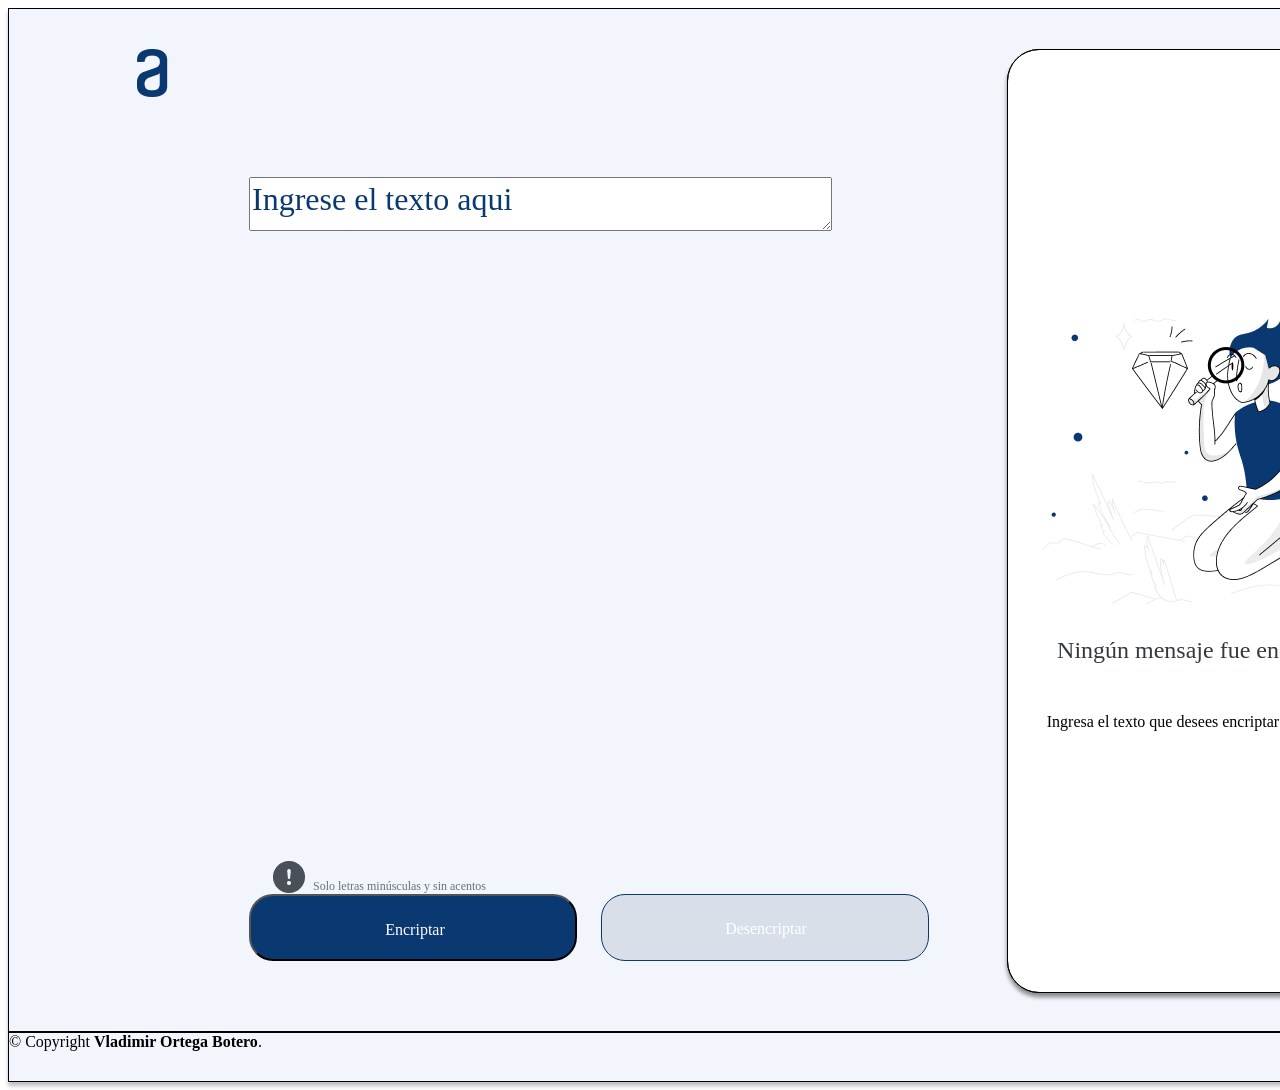
==== index.html @ 9655510b "modificacion nombre archivo principal html" ====
<!DOCTYPE html>
<html>

<head>
    <meta charset='utf-8'>
    <meta http-equiv='X-UA-Compatible' content='IE=edge'>
    <title>Proyecto Ecriptador- Desafio 01</title>
    <meta name='viewport' content='width=device-width, initial-scale=1'>
    <link rel='stylesheet' href='css/estilo.css'>
    <link rel='shortcut icon' href='img/alura.png'>

    <script src='main.js'></script>
</head>

<body>
    <main>


        <div class="fondo-encriptador">
            <img class="logo" src="/img/letra_alura.png">
            <div class="frame3">

                <button class="boton1" id="encriptar" onclick="mostrarTexto()">
                    <div class="textobtn1">
                        Encriptar
                    </div>

                </button>
                <button class="boton2" id="desencriptar" onclick="">
                    <div class="textobtn2">
                        Desencriptar
                    </div>

                </button>


            </div>
            <div class="frame6">
                <div class="frame1">
                    <img class="vector" src="/img/vector.png">
                    <div class="textovector"> Solo letras minúsculas y sin acentos
                    </div>
                </div>
            </div>





            <div class="frame16">
                <div class="rectangulo1">
                </div>
                <div class="frame11">
                    <div class="resultado" id="div-resultado" style="display:none">
                        <textarea id="mensaje" style="display:none"></textarea>

                        <div id="resultado" class="resultado" ></div>

                        <button class="btn-copiar" id="copiar">Copiar</button>

                    </div>

                </div>

                <div class="rectangulo2" id="mostrarTexto">
                    <img class="imagen1" src="/img/ImagenFondo.png">
                    <div class="frame5">

                        <div class="texto1Frame5">
                            Ningún mensaje fue encontrado
                        </div>
                        <div class="texto2Frame5">
                            Ingresa el texto que desees encriptar o desencriptar
                        </div>

                    </div>

                </div>

            </div>





            <textarea class="textoPrinicipal" id="texto" name="textarea" rows="10"
                cols="50">Ingrese el texto aqui</textarea>


        </div>
        <div class="rodapie">

            © Copyright <strong><span>Vladimir Ortega Botero</span></strong>.


        </div>
        <script>


            var codigos = {
                e: 'enter',
                i: 'imes',
                a: 'ai',
                o: 'ober',
                u: 'ufat'
            }

            function mostrarTexto(texto) {
                var divResultado = document.getElementById('div-resultado');
                var divInicial = document.getElementById('mostrarTexto');

                document.getElementById('mensaje').value = texto;
                document.getElementById('resultado').innerText = texto;
                document.getElementById('texto').value = '';

                divResultado.removeAttribute('style');
                divInicial.setAttribute('style', 'display: none');
            }

            function encriptar() {
                var texto = document.getElementById('texto').value.toLowerCase();
                var newTexto = '';
                var txt;
                if (texto && texto != ' ') {

                    for (var i = 0; i < texto.length; i++) {

                        for (var ky in codigos) {
                            if (texto[i] == ky) {
                                txt = codigos[ky];
                                break;
                            } else {
                                txt = texto[i];
                            }
                        }
                        newTexto = newTexto + txt;
                    }

                    mostrarTexto(newTexto);

                } else {
                    alert('Ingrese un texto');
                }

            }

            function desencriptar() {

                var texto = document.getElementById('texto').value.toLowerCase();
                var newTexto = '';
                var letra;

                if (texto && texto != ' ') {
                    while (texto.length > 0) {
                        var contador = 0;
                        for (var ky in codigos) {
                            if (codigos.hasOwnProperty(ky)) {
                                if (texto[0] == ky) {
                                    if (texto.substring(0, codigos[ky].length) == codigos[ky]) {
                                       
                                        letra = ky;
                                        
                                        texto = texto.slice(codigos[ky].length);

                                    } else {
                                        letra = texto[0];
                                        texto = texto.slice(1);
                                    }

                                    contador++;

                                    break;
                                }
                            }
                        }

                        if (contador === 0) {
                            letra = texto[0];
                            texto = texto.slice(1);
                        }

                        newTexto = newTexto + letra;
                    }

                    mostrarTexto(newTexto);

                } else {
                    alert('Ingrese un texto para continuar');
                }

            }

            function copyText() {
                var copyText = document.getElementById("mensaje").value;
                navigator.clipboard.writeText(copyText).then(() => {
                    alert("Texto copiado, precione las teclas CTRL + V para pegar el texto!");
                    
                    document.getElementById("texto").focus();
                });
            }

            var btnEncriptar = document.getElementById('encriptar');
            var btnDesencriptar = document.getElementById('desencriptar');
            var btnCopiar = document.getElementById('copiar');

            btnEncriptar.onclick = encriptar;
            btnDesencriptar.onclick = desencriptar;
            btnCopiar.onclick = copyText;


        </script>

    </main>





</body>


</html>
---- css/estilo.css ----
.fondo-encriptador{/* Desktop - 1 */
box-sizing: border-box;
position: relative;
width: 1440px;
height: 1024px;
background: #F3F5FC;
border: 1px solid #000000;
box-shadow: 0px 4px 4px rgba(0, 0, 0, 0.25); }

.logo{
    /*Logo */
position: absolute;
width: 120px;
height: 48px;
left: 84px;
top: 40px;}


.frame3{

/* Frame 3 */


position: absolute;
width: 680px;
height: 67px;
left: 240px;
top: 885px;


}

.boton1{
position: absolute;
width: 328px;
height: 67px;
left: 0px;
top: 0px;

background: #0A3871;
border-radius: 24px;
}

.boton2{
box-sizing: border-box;
position: absolute;
width: 328px;
height: 67px;
left: 352px;
top: 0px;
background: #D8DFE8;
border: 1px solid #0A3871;
border-radius: 24px;
}
.textobtn1{
position: absolute;
width: 280px;
height: 19px;
left: 24px;
top: 24px;
font-family: 'Inter';
font-style: normal;
font-weight: 400;
font-size: 16px;
line-height: 19px;
/* or 121% */
text-align: center;
color: #FFFFFF;
}
.textobtn2{
position: absolute;
width: 280px;
height: 19px;
left: 24px;
top: 24px;
font-family: 'Inter';
font-style: normal;
font-weight: 400;
font-size: 16px;
line-height: 19px;
/* or 121% */
text-align: center;
color: #FFFFFF;
}
.frame6{
position: absolute;
width: 229px;
height: 18px;
left: 264px;
top: 867px;
    
}
.frame1{
position: absolute;
width: 16px;
height: 16px;
left: 0px;
top: 1px;
}
.vector{
position: absolute;
left: 0%;
right: 0%;
top: 10;
bottom: 0%;

}

.textovector{
position: absolute;
width: 205px;
height: 18px;
left: 24px;
top: 0px;

font-family: 'Inter';
font-style: normal;
font-weight: 400;
font-size: 12px;
line-height: 18px;
/* identical to box height, or 150% */

text-align: center;

color: rgba(73, 80, 87, 0.8);    
}

.rectangulo1{
box-sizing: border-box;

position: absolute;
width: 400px;
height: 944px;
left: 0px;
top: 0px;
background: #FFFFFF;
border: 1px solid #000000;
box-shadow: 0px 4px 4px rgba(0, 0, 0, 0.25);
border-radius: 32px;
}

.rectangulo2{
box-sizing: border-box;
    
position: absolute;
width: 400px;
height: 944px;
left: 0px;
top: 0px;
    
border: 1px solid #000000;
box-shadow: 0px 4px 4px rgba(0, 0, 0, 0.25);
border-radius: 32px;
}
.imagen1{
position: absolute;
width: 336px;
height: 304px;
left: 34px;
top: 250px;
}
.frame5{
position: absolute;
width: 336px;
height: 122px;
left: 34px;
top: 586px;
}
.texto1Frame5{
position: absolute;
width: 336px;
height: 58px;
left: 0px;
top: 0px;

font-family: 'Inter';
font-style: normal;
font-weight: 400;
font-size: 24px;
line-height: 29px;
/* or 120% */

text-align: center;

color: #343A40;

}
.texto2Frame5{
position: absolute;
width: 336px;
height: 48px;
left: 0px;
top: 74px;
font-family: 'Inter';
font-style: normal;
font-weight: 400;
font-size: 16px;
line-height: 24px;
/* or 150% */
text-align: center;
color: #000000;

}
.textoPrinicipal{
position: absolute;
width: 577px;
height: 48px;
left: 240px;
top: 168px;

font-family: 'Inter';
font-style: normal;
font-weight: 400;
font-size: 32px;
line-height: 39px;

color: #0A3871;
}

.rodapie { 
box-sizing: border-box;
position: relative;
width: 1440px;
height: 50px;
background: #F3F5FC;
border: 1px solid #000000;
box-shadow: 0px 4px 4px rgba(0, 0, 0, 0.25); 
}
.frame16{
position: absolute;
width: 400px;
height: 944px;
left: 998px;
top: 40px;  
}


.resultado{
position: relative;
width: 336px;
height: 58px;
left: 0px;
top: 0px;

font-family: 'Inter';
font-style: normal;
font-weight: 400;
font-size: 24px;
line-height: 29px;
/* or 120% */

text-align: center;

color: #343A40;
}

.frame11{
position: absolute;
width: 336px;
height: 122px;
left: 34px;
top: 65px;

}

.btn-copiar{
box-sizing: border-box;

position: absolute;
width: 265px;
height: 67px;
left: 29px;
top: 738px;
    
background: #FFFFFF;
border: 1px solid #0A3871;
box-shadow: 0px 4px 4px rgba(0, 0, 0, 0.25);
border-radius: 32px;

}
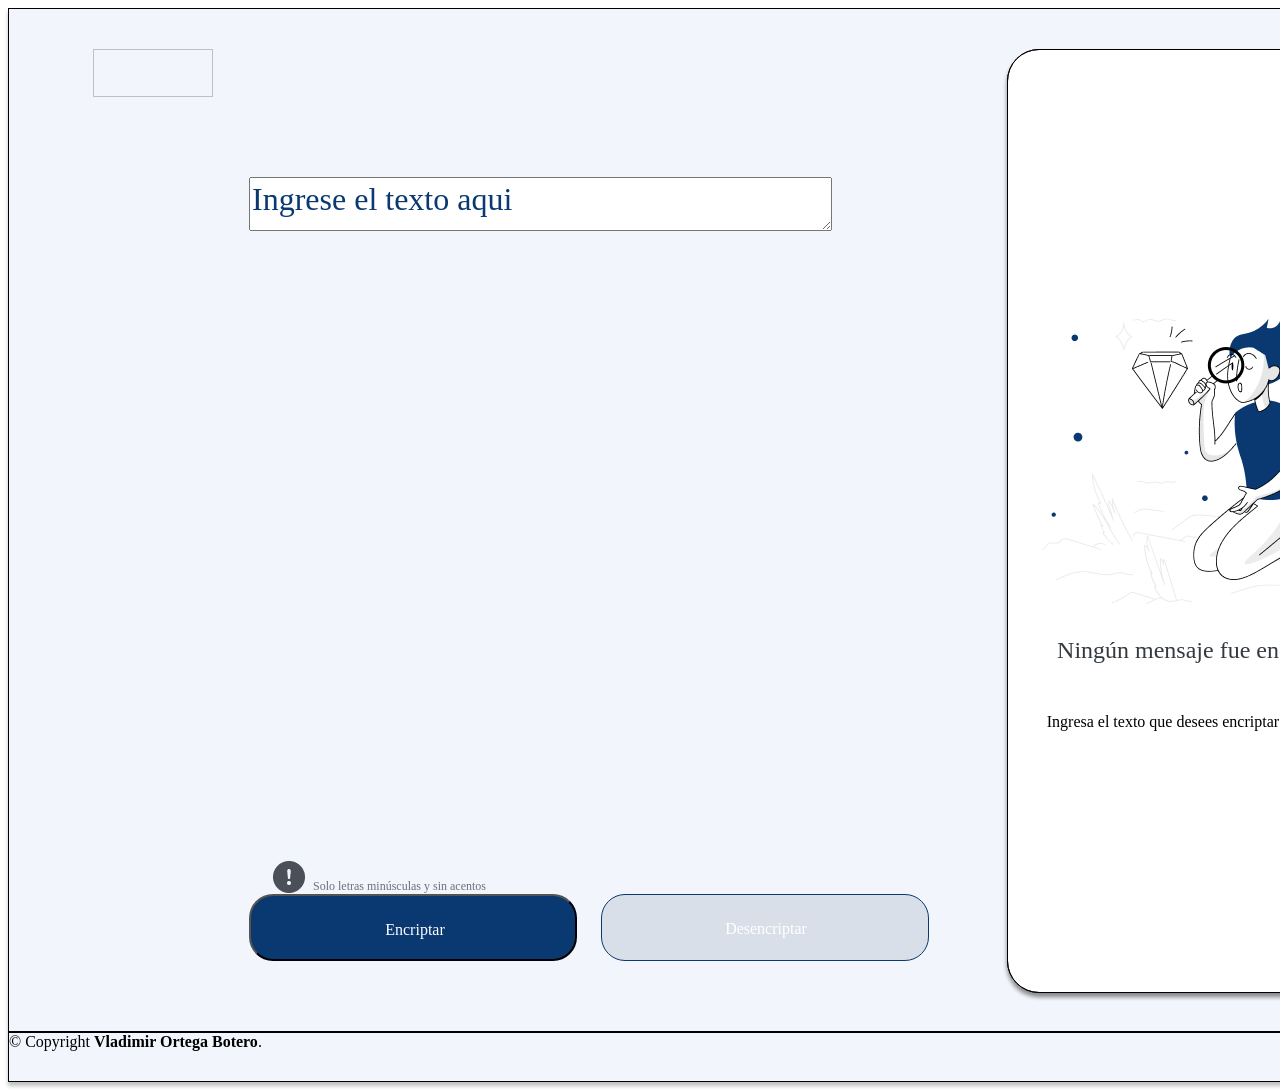
==== commit 3322909a: "modifico html logo" ====
--- a/index.html
+++ b/index.html
@@ -17,7 +17,7 @@
 
 
         <div class="fondo-encriptador">
-            <img class="logo" src="/img/letra_alura.png">
+            <img class="logo" >
             <div class="frame3">
 
                 <button class="boton1" id="encriptar" onclick="mostrarTexto()">
--- a/css/estilo.css
+++ b/css/estilo.css
@@ -13,7 +13,8 @@
 width: 120px;
 height: 48px;
 left: 84px;
-top: 40px;}
+top: 40px;
+background-image: url('img/letra_alura.png');}
 
 
 .frame3{
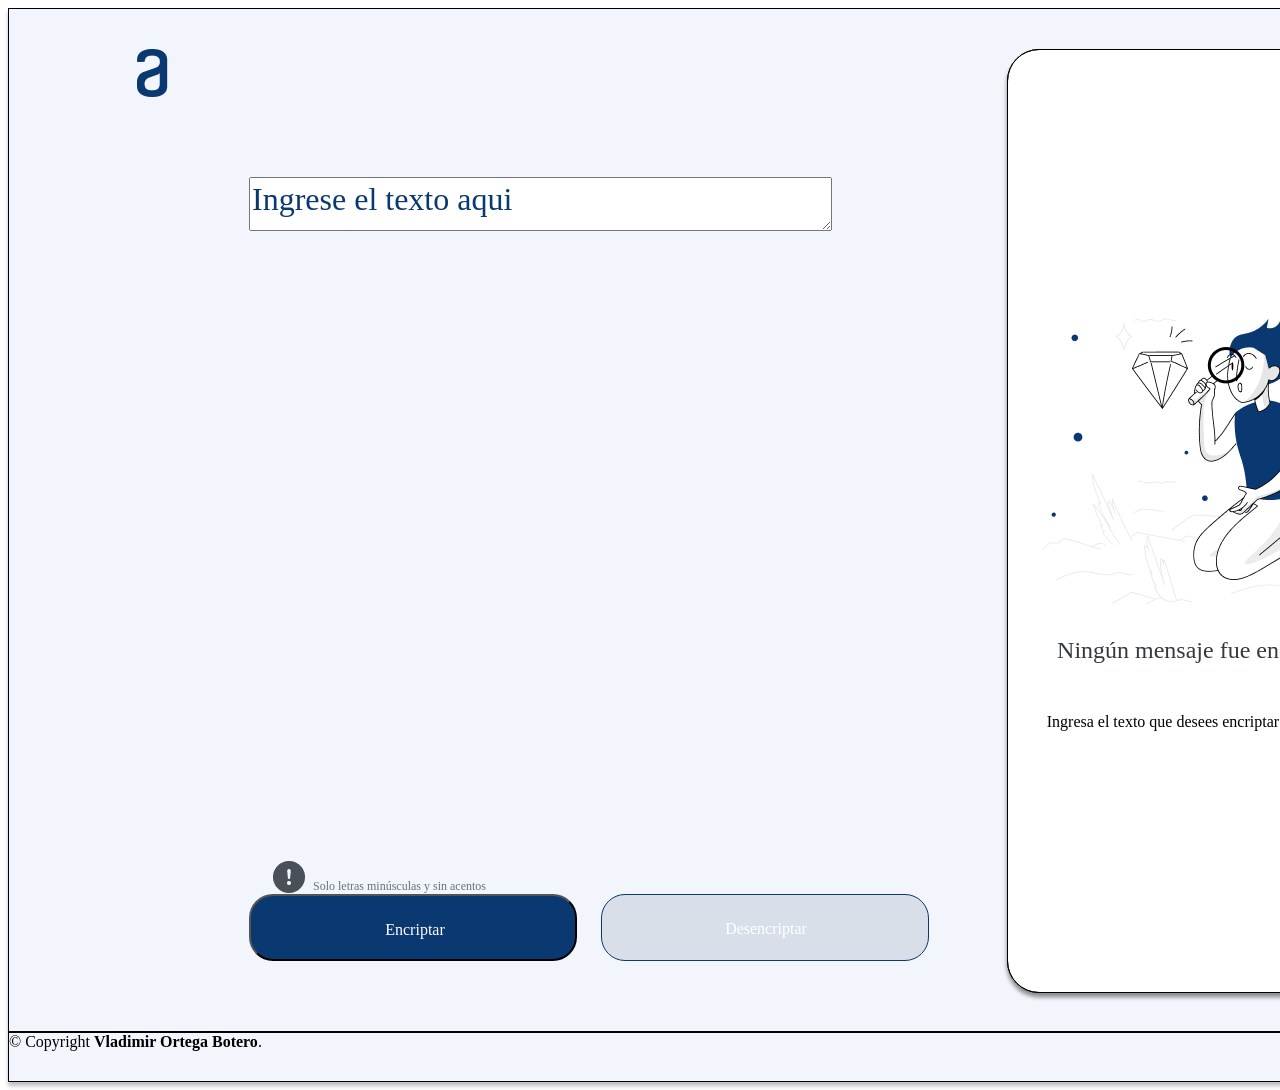
==== commit e12ae341: "corregi cambios imagenes directorio" ====
--- a/index.html
+++ b/index.html
@@ -17,7 +17,7 @@
 
 
         <div class="fondo-encriptador">
-            <img class="logo" >
+            <img class="logo" src="/img/letra_alura.png">
             <div class="frame3">
 
                 <button class="boton1" id="encriptar" onclick="mostrarTexto()">
--- a/css/estilo.css
+++ b/css/estilo.css
@@ -14,7 +14,7 @@
 height: 48px;
 left: 84px;
 top: 40px;
-background-image: url('img/letra_alura.png');}
+}
 
 
 .frame3{
